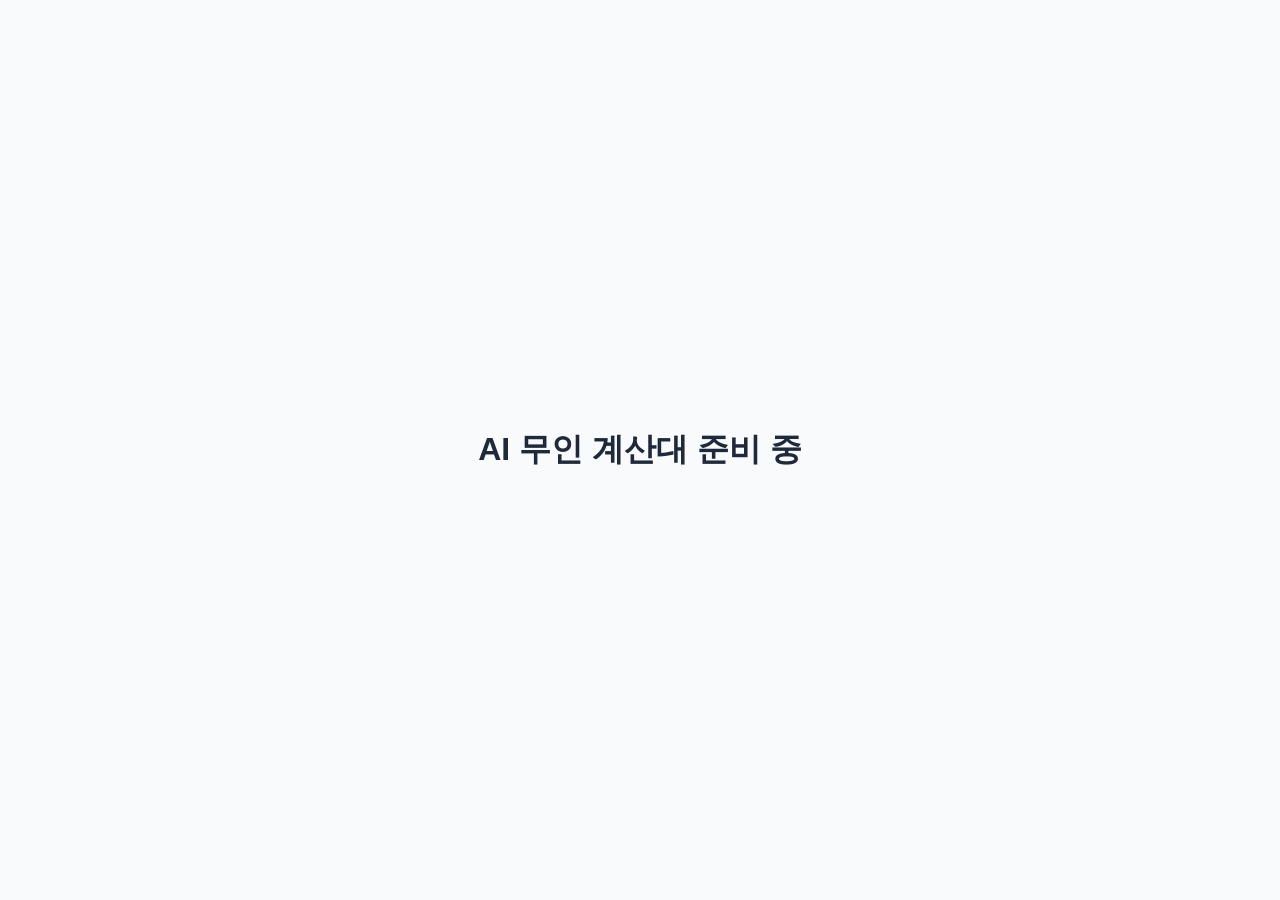
==== index.html @ 05e3895d "STEP 1: 프로젝트 생성" ====
<!DOCTYPE html>
<html lang="ko">
<head>
  <meta charset="UTF-8">
  <meta name="viewport" content="width=device-width, initial-scale=1.0">
  <title>AI 무인 계산대</title>
  <link rel="stylesheet" href="css/style.css">
</head>
<body>
  <main class="container">
    <h1>AI 무인 계산대 준비 중</h1>
  </main>
</body>
</html>
---- css/style.css ----
* {
  box-sizing: border-box;
  margin: 0;
  padding: 0;
}

body {
  font-family: -apple-system, BlinkMacSystemFont, "Segoe UI", Roboto, "Noto Sans KR", sans-serif;
  background-color: #f8fafc;
  color: #1e293b;
  min-height: 100vh;
  display: flex;
  align-items: center;
  justify-content: center;
}

.container {
  text-align: center;
  padding: 2rem;
}

h1 {
  font-size: 2rem;
  font-weight: 700;
}
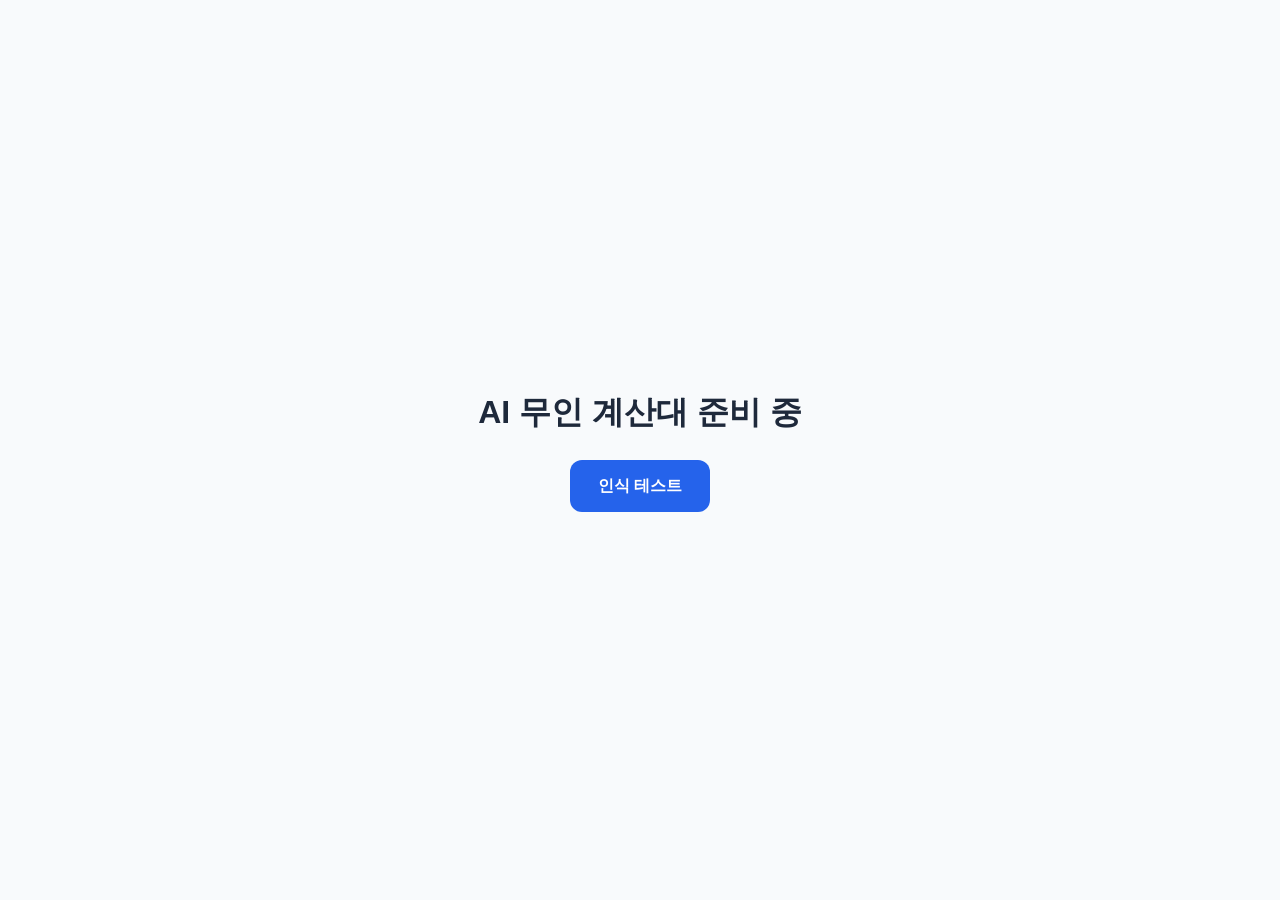
==== commit 73352fe9: "STEP 3: 인식 테스트 화면" ====
--- a/index.html
+++ b/index.html
@@ -3,12 +3,14 @@
 <head>
   <meta charset="UTF-8">
   <meta name="viewport" content="width=device-width, initial-scale=1.0">
-  <title>AI 무인 계산대</title>
+  <title>몽글 마트 무인 계산대</title>
   <link rel="stylesheet" href="css/style.css">
 </head>
 <body>
-  <main class="container">
+  <main class="container home-container">
     <h1>AI 무인 계산대 준비 중</h1>
+    <!-- 인식 테스트 화면으로 이동하는 링크 -->
+    <a href="test.html" class="nav-button">인식 테스트</a>
   </main>
 </body>
 </html>
--- a/css/style.css
+++ b/css/style.css
@@ -1,3 +1,4 @@
+/* 모든 요소의 여백과 크기 계산 방식을 통일합니다. */
 * {
   box-sizing: border-box;
   margin: 0;
@@ -9,17 +10,257 @@
   background-color: #f8fafc;
   color: #1e293b;
   min-height: 100vh;
-  display: flex;
+  line-height: 1.5;
+}
+
+/* 첫 화면(index.html) 중앙 정렬 레이아웃 */
+.home-container {
+  min-height: 100vh;
+  display: flex;
+  flex-direction: column;
   align-items: center;
   justify-content: center;
-}
-
-.container {
+  gap: 1.5rem;
   text-align: center;
-  padding: 2rem;
-}
-
-h1 {
+  padding: 1.5rem;
+}
+
+.home-container h1 {
   font-size: 2rem;
   font-weight: 700;
 }
+
+/* 이동 버튼 공통 스타일 */
+.nav-button {
+  display: inline-block;
+  padding: 0.85rem 1.75rem;
+  background-color: #2563eb;
+  color: #ffffff;
+  text-decoration: none;
+  font-size: 1rem;
+  font-weight: 600;
+  border-radius: 0.75rem;
+  transition: background-color 0.2s ease;
+}
+
+.nav-button:hover {
+  background-color: #1d4ed8;
+}
+
+/* 인식 테스트 화면(test.html) 레이아웃 */
+.test-page {
+  max-width: 520px;
+  margin: 0 auto;
+  padding: 1.25rem 1rem 2rem;
+  display: flex;
+  flex-direction: column;
+  gap: 1rem;
+}
+
+.test-header {
+  display: flex;
+  align-items: center;
+  justify-content: space-between;
+  gap: 0.75rem;
+}
+
+.test-header h1 {
+  font-size: 1.35rem;
+  font-weight: 700;
+}
+
+.back-link {
+  color: #475569;
+  text-decoration: none;
+  font-size: 0.95rem;
+  font-weight: 600;
+  padding: 0.4rem 0.75rem;
+  border: 1px solid #cbd5e1;
+  border-radius: 0.5rem;
+  background-color: #ffffff;
+}
+
+.back-link:hover {
+  background-color: #f1f5f9;
+}
+
+/* 현재 상태 안내 배지 */
+.status-banner {
+  padding: 0.75rem 1rem;
+  border-radius: 0.75rem;
+  background-color: #e0f2fe;
+  color: #0369a1;
+  font-weight: 600;
+  font-size: 0.95rem;
+  text-align: center;
+}
+
+.status-banner.is-running {
+  background-color: #dcfce7;
+  color: #15803d;
+}
+
+.status-banner.is-error {
+  background-color: #fee2e2;
+  color: #b91c1c;
+}
+
+/* 오류 안내 상자 */
+.error-box {
+  background-color: #fff1f2;
+  border: 1px solid #fecdd3;
+  border-radius: 0.75rem;
+  padding: 1rem;
+  color: #9f1239;
+}
+
+.error-box[hidden] {
+  display: none;
+}
+
+.error-title {
+  font-weight: 700;
+  margin-bottom: 0.35rem;
+}
+
+.error-guide {
+  font-size: 0.92rem;
+  color: #881337;
+}
+
+/* 카메라 영상 정사각형 영역 */
+.camera-card {
+  background-color: #ffffff;
+  border: 1px solid #e2e8f0;
+  border-radius: 1rem;
+  padding: 0.85rem;
+  box-shadow: 0 2px 8px rgba(15, 23, 42, 0.05);
+}
+
+.camera-box {
+  width: 100%;
+  max-width: 340px;
+  margin: 0 auto;
+  aspect-ratio: 1 / 1;
+  background-color: #0f172a;
+  border-radius: 0.75rem;
+  overflow: hidden;
+}
+
+/* 가운데 정사각형만 잘라서 거울 모드로 보여줍니다. */
+.camera-box video {
+  width: 100%;
+  height: 100%;
+  object-fit: cover;
+  transform: scaleX(-1);
+  display: block;
+}
+
+/* 클래스별 확률 목록 영역 */
+.prediction-card {
+  background-color: #ffffff;
+  border: 1px solid #e2e8f0;
+  border-radius: 1rem;
+  padding: 1rem;
+  box-shadow: 0 2px 8px rgba(15, 23, 42, 0.05);
+}
+
+.prediction-card h2 {
+  font-size: 1.05rem;
+  font-weight: 700;
+  margin-bottom: 0.75rem;
+}
+
+.prediction-list {
+  list-style: none;
+  display: flex;
+  flex-direction: column;
+  gap: 0.65rem;
+}
+
+.prediction-item {
+  display: grid;
+  grid-template-columns: 4.5rem 1fr 3.25rem;
+  align-items: center;
+  gap: 0.65rem;
+  padding: 0.6rem 0.75rem;
+  border-radius: 0.65rem;
+  background-color: #f8fafc;
+  border: 1px solid transparent;
+  transition: background-color 0.15s ease, border-color 0.15s ease;
+}
+
+/* 가장 확률이 높은 클래스 강조 */
+.prediction-item.is-top {
+  background-color: #eff6ff;
+  border-color: #3b82f6;
+}
+
+.class-name {
+  font-weight: 600;
+  font-size: 0.95rem;
+  overflow: hidden;
+  text-overflow: ellipsis;
+  white-space: nowrap;
+}
+
+.prediction-item.is-top .class-name {
+  color: #1d4ed8;
+  font-weight: 700;
+}
+
+.bar-track {
+  width: 100%;
+  height: 0.75rem;
+  background-color: #e2e8f0;
+  border-radius: 999px;
+  overflow: hidden;
+}
+
+.bar-fill {
+  height: 100%;
+  width: 0%;
+  background-color: #94a3b8;
+  border-radius: 999px;
+  transition: width 0.12s ease;
+}
+
+.prediction-item.is-top .bar-fill {
+  background-color: #2563eb;
+}
+
+.class-percent {
+  text-align: right;
+  font-size: 0.9rem;
+  font-weight: 600;
+  font-variant-numeric: tabular-nums;
+}
+
+.prediction-item.is-top .class-percent {
+  color: #1d4ed8;
+  font-weight: 700;
+}
+
+.empty-hint {
+  color: #64748b;
+  font-size: 0.92rem;
+  text-align: center;
+  padding: 0.5rem 0;
+}
+
+/* 모바일(가로 375px) 등 작은 화면 대응 */
+@media (max-width: 420px) {
+  .home-container h1 {
+    font-size: 1.55rem;
+  }
+
+  .test-header h1 {
+    font-size: 1.15rem;
+  }
+
+  .prediction-item {
+    grid-template-columns: 4rem 1fr 2.9rem;
+    gap: 0.5rem;
+    padding: 0.55rem 0.6rem;
+  }
+}
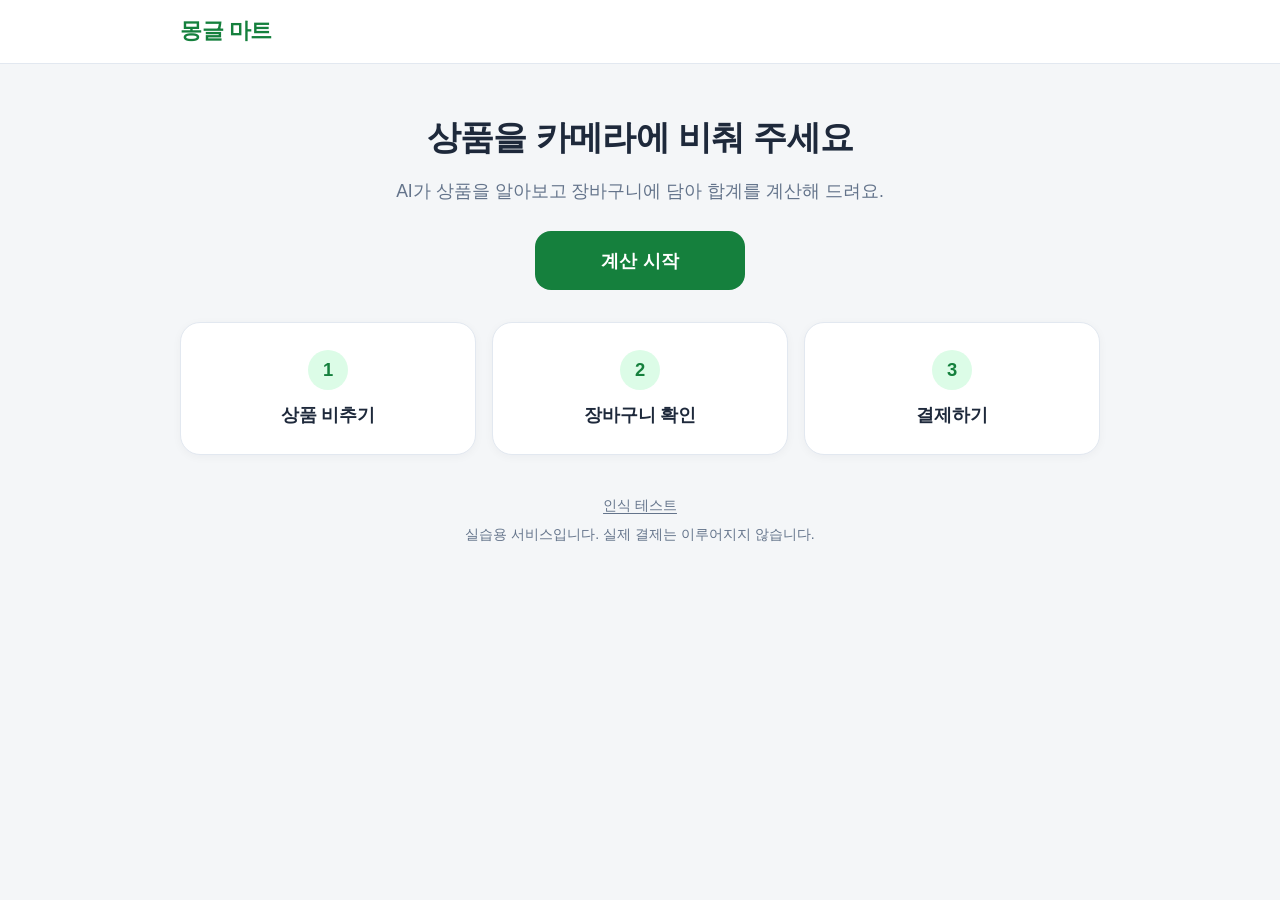
==== commit 66a50b55: "STEP 5: 가격표와 화면 틀" ====
--- a/index.html
+++ b/index.html
@@ -7,10 +7,42 @@
   <link rel="stylesheet" href="css/style.css">
 </head>
 <body>
-  <main class="container home-container">
-    <h1>AI 무인 계산대 준비 중</h1>
-    <!-- 인식 테스트 화면으로 이동하는 링크 -->
-    <a href="test.html" class="nav-button">인식 테스트</a>
+  <!-- 모든 화면 공통 상단 헤더 -->
+  <header class="site-header">
+    <div class="header-inner">
+      <a href="index.html" class="brand-link">몽글 마트</a>
+    </div>
+  </header>
+
+  <!-- 본문 (가운데 정렬, 최대 너비 960px) -->
+  <main class="page-container home-main">
+    <section class="home-hero">
+      <h1>상품을 카메라에 비춰 주세요</h1>
+      <p class="home-subtitle">AI가 상품을 알아보고 장바구니에 담아 합계를 계산해 드려요.</p>
+      <a href="scan.html" class="primary-button">계산 시작</a>
+    </section>
+
+    <!-- 이용 방법 카드 3개 -->
+    <section class="guide-grid" aria-label="이용 방법">
+      <article class="card guide-card">
+        <span class="step-badge">1</span>
+        <p class="step-label">상품 비추기</p>
+      </article>
+      <article class="card guide-card">
+        <span class="step-badge">2</span>
+        <p class="step-label">장바구니 확인</p>
+      </article>
+      <article class="card guide-card">
+        <span class="step-badge">3</span>
+        <p class="step-label">결제하기</p>
+      </article>
+    </section>
+
+    <!-- 하단 보조 링크 및 실습 안내 문구 -->
+    <footer class="home-footer">
+      <a href="test.html" class="subtle-link">인식 테스트</a>
+      <p class="notice-text">실습용 서비스입니다. 실제 결제는 이루어지지 않습니다.</p>
+    </footer>
   </main>
 </body>
 </html>
--- a/css/style.css
+++ b/css/style.css
@@ -5,149 +5,229 @@
   padding: 0;
 }
 
+/* 프로젝트 공통 색상 변수 (밝은 무인 매장 + 포인트 초록색 1개) */
+:root {
+  --bg-page: #f4f6f8;
+  --bg-card: #ffffff;
+  --bg-soft: #f8fafc;
+  --text-main: #1e293b;
+  --text-muted: #64748b;
+  --border-color: #e2e8f0;
+  --accent: #15803d;
+  --accent-hover: #166534;
+  --accent-soft: #dcfce7;
+  --accent-text: #14532d;
+}
+
 body {
   font-family: -apple-system, BlinkMacSystemFont, "Segoe UI", Roboto, "Noto Sans KR", sans-serif;
-  background-color: #f8fafc;
-  color: #1e293b;
+  background-color: var(--bg-page);
+  color: var(--text-main);
   min-height: 100vh;
   line-height: 1.5;
 }
 
-/* 첫 화면(index.html) 중앙 정렬 레이아웃 */
-.home-container {
-  min-height: 100vh;
-  display: flex;
-  flex-direction: column;
+/* 모든 화면 공통 상단 헤더 */
+.site-header {
+  background-color: var(--bg-card);
+  border-bottom: 1px solid var(--border-color);
+  width: 100%;
+}
+
+.header-inner {
+  max-width: 960px;
+  margin: 0 auto;
+  padding: 0.95rem 1.25rem;
+  display: flex;
+  align-items: center;
+  justify-content: flex-start;
+}
+
+.brand-link {
+  color: var(--accent);
+  text-decoration: none;
+  font-size: 1.35rem;
+  font-weight: 800;
+  letter-spacing: -0.02em;
+}
+
+.brand-link:hover {
+  color: var(--accent-hover);
+}
+
+/* 모든 화면 공통 본문 컨테이너 (가운데 정렬, 최대 너비 960px) */
+.page-container {
+  max-width: 960px;
+  margin: 0 auto;
+  padding: 2rem 1.25rem 3rem;
+}
+
+/* 공통 흰색 둥근 카드 */
+.card {
+  background-color: var(--bg-card);
+  border: 1px solid var(--border-color);
+  border-radius: 1.25rem;
+  padding: 1.35rem;
+  box-shadow: 0 2px 10px rgba(15, 23, 42, 0.04);
+}
+
+/* 공통 큰 포인트 버튼 */
+.primary-button {
+  display: inline-flex;
   align-items: center;
   justify-content: center;
+  padding: 1rem 2.25rem;
+  background-color: var(--accent);
+  color: #ffffff;
+  border: none;
+  border-radius: 1rem;
+  text-decoration: none;
+  font-size: 1.15rem;
+  font-weight: 700;
+  cursor: pointer;
+  transition: background-color 0.2s ease, transform 0.1s ease;
+}
+
+.primary-button:hover:not(:disabled) {
+  background-color: var(--accent-hover);
+}
+
+.primary-button:active:not(:disabled) {
+  transform: scale(0.99);
+}
+
+.primary-button:disabled {
+  background-color: #cbd5e1;
+  color: #64748b;
+  cursor: not-allowed;
+}
+
+/* =========================
+   시작 화면 (index.html)
+   ========================= */
+.home-main {
+  display: flex;
+  flex-direction: column;
+  align-items: center;
+  text-align: center;
+  gap: 2rem;
+  padding-top: 3rem;
+}
+
+.home-hero {
+  display: flex;
+  flex-direction: column;
+  align-items: center;
+  gap: 0.9rem;
+}
+
+.home-hero h1 {
+  font-size: 2.15rem;
+  font-weight: 800;
+  letter-spacing: -0.02em;
+  word-break: keep-all;
+}
+
+.home-subtitle {
+  font-size: 1.1rem;
+  color: var(--text-muted);
+  word-break: keep-all;
+}
+
+.home-hero .primary-button {
+  margin-top: 0.75rem;
+  min-width: 210px;
+}
+
+/* 이용 방법 카드 3개 */
+.guide-grid {
+  width: 100%;
+  display: grid;
+  grid-template-columns: repeat(3, 1fr);
+  gap: 1rem;
+}
+
+.guide-card {
+  display: flex;
+  flex-direction: column;
+  align-items: center;
+  justify-content: center;
+  gap: 0.75rem;
+  padding: 1.65rem 1rem;
+}
+
+.step-badge {
+  display: inline-flex;
+  align-items: center;
+  justify-content: center;
+  width: 2.5rem;
+  height: 2.5rem;
+  border-radius: 999px;
+  background-color: var(--accent-soft);
+  color: var(--accent);
+  font-size: 1.15rem;
+  font-weight: 800;
+}
+
+.step-label {
+  font-size: 1.1rem;
+  font-weight: 700;
+  color: var(--text-main);
+}
+
+/* 하단 작은 안내 및 인식 테스트 링크 */
+.home-footer {
+  margin-top: 0.5rem;
+  display: flex;
+  flex-direction: column;
+  align-items: center;
+  gap: 0.5rem;
+  font-size: 0.88rem;
+  color: var(--text-muted);
+}
+
+.subtle-link {
+  color: var(--text-muted);
+  text-decoration: underline;
+  text-underline-offset: 3px;
+}
+
+.subtle-link:hover {
+  color: var(--accent);
+}
+
+.notice-text {
+  word-break: keep-all;
+}
+
+/* =========================
+   계산 화면 (scan.html)
+   ========================= */
+.scan-layout {
+  display: grid;
+  grid-template-columns: 1fr 1fr;
   gap: 1.5rem;
-  text-align: center;
-  padding: 1.5rem;
-}
-
-.home-container h1 {
-  font-size: 2rem;
-  font-weight: 700;
-}
-
-/* 이동 버튼 공통 스타일 */
-.nav-button {
-  display: inline-block;
-  padding: 0.85rem 1.75rem;
-  background-color: #2563eb;
-  color: #ffffff;
-  text-decoration: none;
-  font-size: 1rem;
-  font-weight: 600;
-  border-radius: 0.75rem;
-  transition: background-color 0.2s ease;
-}
-
-.nav-button:hover {
-  background-color: #1d4ed8;
-}
-
-/* 인식 테스트 화면(test.html) 레이아웃 */
-.test-page {
-  max-width: 520px;
-  margin: 0 auto;
-  padding: 1.25rem 1rem 2rem;
+  align-items: start;
+}
+
+.camera-panel,
+.cart-panel {
   display: flex;
   flex-direction: column;
   gap: 1rem;
 }
 
-.test-header {
-  display: flex;
-  align-items: center;
-  justify-content: space-between;
-  gap: 0.75rem;
-}
-
-.test-header h1 {
-  font-size: 1.35rem;
-  font-weight: 700;
-}
-
-.back-link {
-  color: #475569;
-  text-decoration: none;
-  font-size: 0.95rem;
-  font-weight: 600;
-  padding: 0.4rem 0.75rem;
-  border: 1px solid #cbd5e1;
-  border-radius: 0.5rem;
-  background-color: #ffffff;
-}
-
-.back-link:hover {
-  background-color: #f1f5f9;
-}
-
-/* 현재 상태 안내 배지 */
-.status-banner {
-  padding: 0.75rem 1rem;
-  border-radius: 0.75rem;
-  background-color: #e0f2fe;
-  color: #0369a1;
-  font-weight: 600;
-  font-size: 0.95rem;
-  text-align: center;
-}
-
-.status-banner.is-running {
-  background-color: #dcfce7;
-  color: #15803d;
-}
-
-.status-banner.is-error {
-  background-color: #fee2e2;
-  color: #b91c1c;
-}
-
-/* 오류 안내 상자 */
-.error-box {
-  background-color: #fff1f2;
-  border: 1px solid #fecdd3;
-  border-radius: 0.75rem;
-  padding: 1rem;
-  color: #9f1239;
-}
-
-.error-box[hidden] {
-  display: none;
-}
-
-.error-title {
-  font-weight: 700;
-  margin-bottom: 0.35rem;
-}
-
-.error-guide {
-  font-size: 0.92rem;
-  color: #881337;
-}
-
-/* 카메라 영상 정사각형 영역 */
-.camera-card {
-  background-color: #ffffff;
-  border: 1px solid #e2e8f0;
-  border-radius: 1rem;
-  padding: 0.85rem;
-  box-shadow: 0 2px 8px rgba(15, 23, 42, 0.05);
-}
-
+/* 정사각형 카메라 영상 영역 (가운데만 잘라 거울 모드로 표시) */
 .camera-box {
   width: 100%;
-  max-width: 340px;
+  max-width: 380px;
   margin: 0 auto;
   aspect-ratio: 1 / 1;
   background-color: #0f172a;
-  border-radius: 0.75rem;
+  border-radius: 1rem;
   overflow: hidden;
 }
 
-/* 가운데 정사각형만 잘라서 거울 모드로 보여줍니다. */
 .camera-box video {
   width: 100%;
   height: 100%;
@@ -156,15 +236,162 @@
   display: block;
 }
 
+/* 카메라 아래 한 줄 인식 상태 */
+.scan-status {
+  padding: 0.85rem 1rem;
+  border-radius: 0.9rem;
+  background-color: var(--bg-soft);
+  border: 2px solid var(--border-color);
+  color: var(--text-main);
+  font-size: 1.05rem;
+  font-weight: 700;
+  text-align: center;
+  min-height: 3.1rem;
+  display: flex;
+  align-items: center;
+  justify-content: center;
+  word-break: keep-all;
+}
+
+.scan-status.is-detected {
+  background-color: var(--accent-soft);
+  border-color: var(--accent);
+  color: var(--accent-text);
+}
+
+.scan-status.is-error {
+  background-color: #fee2e2;
+  border-color: #fca5a5;
+  color: #b91c1c;
+}
+
+/* 장바구니 영역 */
+.cart-title {
+  font-size: 1.4rem;
+  font-weight: 800;
+}
+
+.cart-empty {
+  padding: 3rem 1rem;
+  border-radius: 1rem;
+  background-color: var(--bg-soft);
+  border: 1px dashed #cbd5e1;
+  color: var(--text-muted);
+  font-size: 1.05rem;
+  font-weight: 600;
+  text-align: center;
+}
+
+.cart-summary {
+  display: flex;
+  align-items: center;
+  justify-content: space-between;
+  padding-top: 0.75rem;
+  border-top: 1px solid var(--border-color);
+}
+
+.cart-total-label {
+  font-size: 1.1rem;
+  font-weight: 700;
+  color: var(--text-muted);
+}
+
+.cart-total-value {
+  font-size: 1.65rem;
+  font-weight: 800;
+  color: var(--text-main);
+}
+
+.checkout-button {
+  width: 100%;
+}
+
+/* =========================
+   인식 테스트 화면 (test.html)
+   ========================= */
+.test-page {
+  max-width: 560px;
+  margin: 0 auto;
+  display: flex;
+  flex-direction: column;
+  gap: 1rem;
+}
+
+.test-header {
+  display: flex;
+  align-items: center;
+  justify-content: space-between;
+  gap: 0.75rem;
+}
+
+.test-header h1 {
+  font-size: 1.4rem;
+  font-weight: 800;
+}
+
+.back-link {
+  color: var(--text-main);
+  text-decoration: none;
+  font-size: 0.95rem;
+  font-weight: 600;
+  padding: 0.45rem 0.85rem;
+  border: 1px solid var(--border-color);
+  border-radius: 0.75rem;
+  background-color: var(--bg-card);
+}
+
+.back-link:hover {
+  background-color: var(--bg-soft);
+}
+
+/* 현재 상태 안내 배지 */
+.status-banner {
+  padding: 0.8rem 1rem;
+  border-radius: 0.9rem;
+  background-color: var(--bg-soft);
+  border: 1px solid var(--border-color);
+  color: var(--text-main);
+  font-weight: 700;
+  font-size: 0.98rem;
+  text-align: center;
+}
+
+.status-banner.is-running {
+  background-color: var(--accent-soft);
+  border-color: #bbf7d0;
+  color: var(--accent-text);
+}
+
+.status-banner.is-error {
+  background-color: #fee2e2;
+  border-color: #fecaca;
+  color: #b91c1c;
+}
+
+/* 오류 안내 상자 */
+.error-box {
+  background-color: #fff1f2;
+  border: 1px solid #fecdd3;
+  border-radius: 0.9rem;
+  padding: 1rem;
+  color: #9f1239;
+}
+
+.error-box[hidden] {
+  display: none;
+}
+
+.error-title {
+  font-weight: 700;
+  margin-bottom: 0.35rem;
+}
+
+.error-guide {
+  font-size: 0.92rem;
+  color: #881337;
+}
+
 /* 클래스별 확률 목록 영역 */
-.prediction-card {
-  background-color: #ffffff;
-  border: 1px solid #e2e8f0;
-  border-radius: 1rem;
-  padding: 1rem;
-  box-shadow: 0 2px 8px rgba(15, 23, 42, 0.05);
-}
-
 .prediction-card h2 {
   font-size: 1.05rem;
   font-weight: 700;
@@ -183,17 +410,17 @@
   grid-template-columns: 4.5rem 1fr 3.25rem;
   align-items: center;
   gap: 0.65rem;
-  padding: 0.6rem 0.75rem;
-  border-radius: 0.65rem;
-  background-color: #f8fafc;
+  padding: 0.65rem 0.75rem;
+  border-radius: 0.75rem;
+  background-color: var(--bg-soft);
   border: 1px solid transparent;
   transition: background-color 0.15s ease, border-color 0.15s ease;
 }
 
 /* 가장 확률이 높은 클래스 강조 */
 .prediction-item.is-top {
-  background-color: #eff6ff;
-  border-color: #3b82f6;
+  background-color: var(--accent-soft);
+  border-color: var(--accent);
 }
 
 .class-name {
@@ -205,7 +432,7 @@
 }
 
 .prediction-item.is-top .class-name {
-  color: #1d4ed8;
+  color: var(--accent-text);
   font-weight: 700;
 }
 
@@ -226,7 +453,7 @@
 }
 
 .prediction-item.is-top .bar-fill {
-  background-color: #2563eb;
+  background-color: var(--accent);
 }
 
 .class-percent {
@@ -237,25 +464,74 @@
 }
 
 .prediction-item.is-top .class-percent {
-  color: #1d4ed8;
+  color: var(--accent-text);
   font-weight: 700;
 }
 
 .empty-hint {
-  color: #64748b;
+  color: var(--text-muted);
   font-size: 0.92rem;
   text-align: center;
   padding: 0.5rem 0;
 }
 
-/* 모바일(가로 375px) 등 작은 화면 대응 */
+/* =========================
+   태블릿·모바일(375px 포함) 대응
+   ========================= */
+@media (max-width: 768px) {
+  .page-container {
+    padding: 1.25rem 1rem 2rem;
+  }
+
+  .home-main {
+    padding-top: 1.5rem;
+    gap: 1.5rem;
+  }
+
+  .home-hero h1 {
+    font-size: 1.65rem;
+  }
+
+  .home-subtitle {
+    font-size: 0.98rem;
+  }
+
+  .guide-grid {
+    grid-template-columns: 1fr;
+    gap: 0.85rem;
+  }
+
+  .guide-card {
+    padding: 1.25rem 1rem;
+  }
+
+  /* 계산 화면은 좁은 화면에서 위아래로 쌓습니다. */
+  .scan-layout {
+    grid-template-columns: 1fr;
+    gap: 1rem;
+  }
+
+  .cart-empty {
+    padding: 2rem 1rem;
+  }
+}
+
 @media (max-width: 420px) {
-  .home-container h1 {
-    font-size: 1.55rem;
+  .header-inner {
+    padding: 0.85rem 1rem;
+  }
+
+  .card {
+    padding: 1rem;
+    border-radius: 1rem;
+  }
+
+  .home-hero h1 {
+    font-size: 1.48rem;
   }
 
   .test-header h1 {
-    font-size: 1.15rem;
+    font-size: 1.2rem;
   }
 
   .prediction-item {
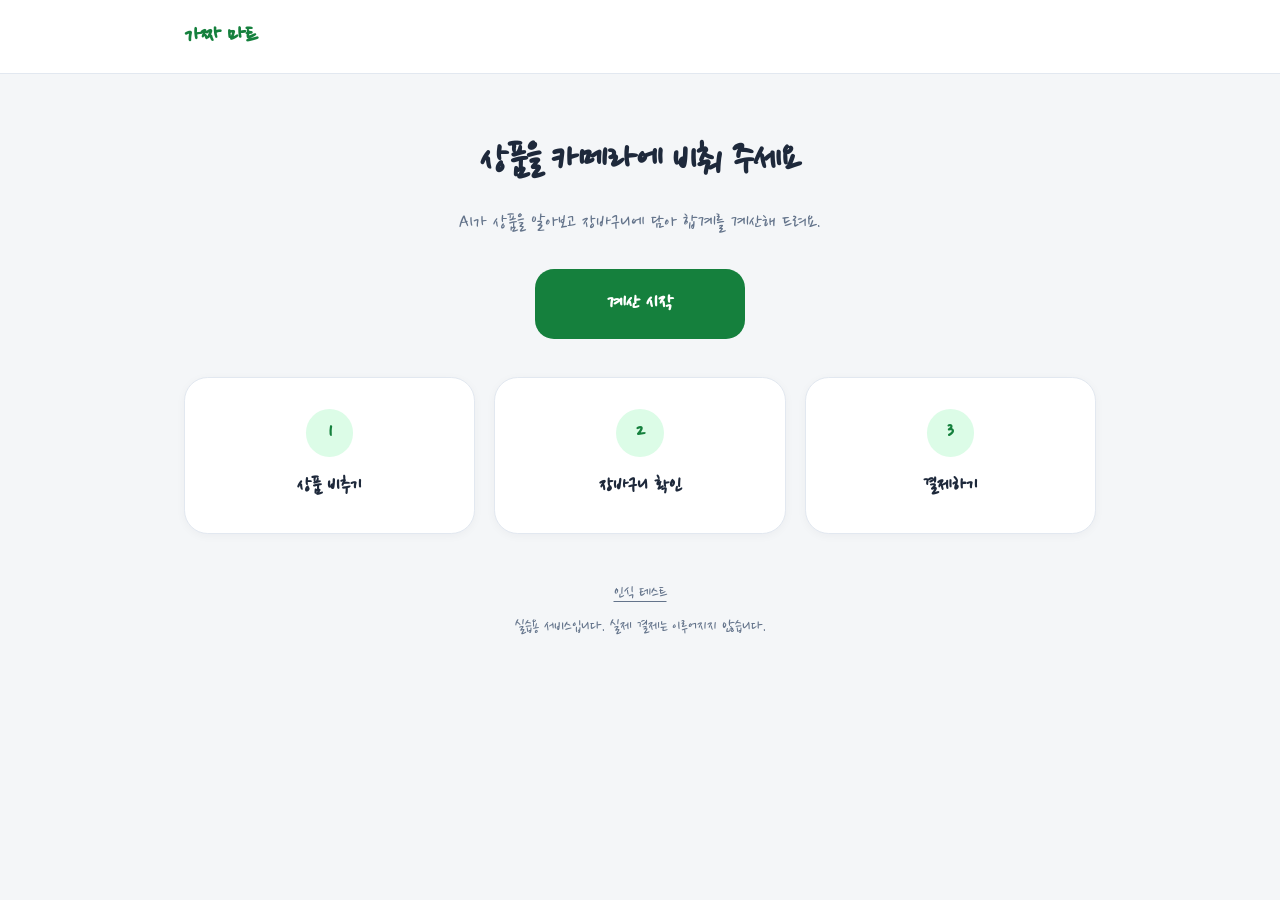
==== commit c1b24d98: "STEP 9: 글씨체 및 가짜 마트 변경" ====
--- a/index.html
+++ b/index.html
@@ -3,14 +3,17 @@
 <head>
   <meta charset="UTF-8">
   <meta name="viewport" content="width=device-width, initial-scale=1.0">
-  <title>몽글 마트 무인 계산대</title>
+  <title>가짜 마트 무인 계산대</title>
+  <link rel="preconnect" href="https://fonts.googleapis.com">
+  <link rel="preconnect" href="https://fonts.gstatic.com" crossorigin>
+  <link href="https://fonts.googleapis.com/css2?family=Nanum+Pen+Script&display=swap" rel="stylesheet">
   <link rel="stylesheet" href="css/style.css">
 </head>
 <body>
   <!-- 모든 화면 공통 상단 헤더 -->
   <header class="site-header">
     <div class="header-inner">
-      <a href="index.html" class="brand-link">몽글 마트</a>
+      <a href="index.html" class="brand-link">가짜 마트</a>
     </div>
   </header>
 
--- a/css/style.css
+++ b/css/style.css
@@ -19,12 +19,25 @@
   --accent-text: #14532d;
 }
 
+html {
+  /* 손글씨 글꼴(Nanum Pen Script)이 기본 고딕보다 작아 보이지 않도록 기본 크기를 조금 키웁니다. */
+  font-size: 19px;
+}
+
 body {
-  font-family: -apple-system, BlinkMacSystemFont, "Segoe UI", Roboto, "Noto Sans KR", sans-serif;
+  font-family: "Nanum Pen Script", "Noto Sans KR", cursive, sans-serif;
   background-color: var(--bg-page);
   color: var(--text-main);
   min-height: 100vh;
-  line-height: 1.5;
+  line-height: 1.45;
+}
+
+/* 버튼과 입력 요소도 body의 Nanum Pen Script 글씨체를 그대로 상속받습니다. */
+button,
+input,
+select,
+textarea {
+  font-family: inherit;
 }
 
 /* 모든 화면 공통 상단 헤더 */
@@ -219,6 +232,7 @@
 
 /* 정사각형 카메라 영상 영역 (가운데만 잘라 거울 모드로 표시) */
 .camera-box {
+  position: relative;
   width: 100%;
   max-width: 380px;
   margin: 0 auto;
@@ -236,6 +250,50 @@
   display: block;
 }
 
+/* 상품이 장바구니에 담겼을 때 카메라 위에 크게 띄우는 안내 */
+.camera-toast {
+  position: absolute;
+  left: 50%;
+  top: 50%;
+  transform: translate(-50%, -50%);
+  z-index: 2;
+  max-width: 88%;
+  padding: 0.9rem 1.5rem;
+  border-radius: 1rem;
+  background-color: rgba(21, 128, 61, 0.94);
+  color: #ffffff;
+  font-size: 1.3rem;
+  font-weight: 800;
+  text-align: center;
+  word-break: keep-all;
+  box-shadow: 0 8px 24px rgba(15, 23, 42, 0.28);
+  pointer-events: none;
+}
+
+.camera-toast[hidden] {
+  display: none;
+}
+
+/* 후보 유지 시간(0% -> 100%) 진행 막대 */
+.judge-progress-track {
+  width: 100%;
+  height: 0.65rem;
+  background-color: #e2e8f0;
+  border-radius: 999px;
+  overflow: hidden;
+}
+
+.judge-progress-fill {
+  height: 100%;
+  width: 0%;
+  background-color: var(--accent);
+  border-radius: 999px;
+}
+
+.judge-progress-fill.is-filling {
+  transition: width 0.08s linear;
+}
+
 /* 카메라 아래 한 줄 인식 상태 */
 .scan-status {
   padding: 0.85rem 1rem;
@@ -259,16 +317,105 @@
   color: var(--accent-text);
 }
 
+.scan-status.is-waiting {
+  background-color: #fef3c7;
+  border-color: #f59e0b;
+  color: #92400e;
+}
+
 .scan-status.is-error {
   background-color: #fee2e2;
   border-color: #fca5a5;
   color: #b91c1c;
 }
 
+/* 직접 담기 영역 */
+.manual-add-section {
+  display: flex;
+  flex-direction: column;
+  gap: 0.65rem;
+  padding-top: 0.25rem;
+}
+
+.manual-add-title {
+  font-size: 1rem;
+  font-weight: 700;
+  color: var(--text-main);
+}
+
+.manual-add-grid {
+  display: grid;
+  grid-template-columns: repeat(2, 1fr);
+  gap: 0.65rem;
+}
+
+.manual-add-button {
+  min-height: 58px;
+  padding: 0.65rem 0.75rem;
+  border-radius: 0.9rem;
+  border: 1.5px solid var(--accent);
+  background-color: var(--bg-card);
+  display: flex;
+  flex-direction: column;
+  align-items: center;
+  justify-content: center;
+  gap: 0.15rem;
+  cursor: pointer;
+  transition: background-color 0.15s ease, transform 0.1s ease;
+}
+
+.manual-add-button:hover {
+  background-color: var(--accent-soft);
+}
+
+.manual-add-button:active {
+  transform: scale(0.98);
+}
+
+.manual-add-name {
+  font-size: 1rem;
+  font-weight: 700;
+  color: var(--text-main);
+}
+
+.manual-add-price {
+  font-size: 0.9rem;
+  font-weight: 700;
+  color: var(--accent);
+}
+
 /* 장바구니 영역 */
+.cart-header {
+  display: flex;
+  align-items: center;
+  justify-content: space-between;
+  gap: 0.75rem;
+}
+
 .cart-title {
   font-size: 1.4rem;
   font-weight: 800;
+}
+
+.clear-cart-button {
+  min-height: 46px;
+  padding: 0.5rem 0.95rem;
+  border-radius: 0.75rem;
+  border: 1px solid #fca5a5;
+  background-color: var(--bg-card);
+  color: #b91c1c;
+  font-size: 0.92rem;
+  font-weight: 700;
+  cursor: pointer;
+  transition: background-color 0.15s ease;
+}
+
+.clear-cart-button:hover {
+  background-color: #fef2f2;
+}
+
+.clear-cart-button[hidden] {
+  display: none;
 }
 
 .cart-empty {
@@ -282,28 +429,387 @@
   text-align: center;
 }
 
+.cart-empty[hidden] {
+  display: none;
+}
+
+.cart-list {
+  list-style: none;
+  display: flex;
+  flex-direction: column;
+  gap: 0.65rem;
+}
+
+.cart-list[hidden] {
+  display: none;
+}
+
+.cart-item {
+  display: flex;
+  flex-direction: column;
+  gap: 0.65rem;
+  padding: 0.85rem 1rem;
+  border-radius: 0.9rem;
+  background-color: var(--bg-soft);
+  border: 1px solid var(--border-color);
+  transition: background-color 0.25s ease, border-color 0.25s ease;
+}
+
+/* 방금 담긴 상품 줄 잠깐 강조 */
+.cart-item.is-just-added {
+  background-color: var(--accent-soft);
+  border-color: var(--accent);
+}
+
+.cart-item-top {
+  display: flex;
+  align-items: center;
+  justify-content: space-between;
+  gap: 0.75rem;
+}
+
+.cart-item-name {
+  font-size: 1.05rem;
+  font-weight: 700;
+  color: var(--text-main);
+  word-break: keep-all;
+}
+
+.cart-item-amount {
+  font-size: 1.05rem;
+  font-weight: 800;
+  color: var(--text-main);
+  text-align: right;
+  font-variant-numeric: tabular-nums;
+}
+
+.cart-item-controls {
+  display: flex;
+  align-items: center;
+  justify-content: space-between;
+  gap: 0.75rem;
+}
+
+.qty-control-group {
+  display: inline-flex;
+  align-items: center;
+  gap: 0.5rem;
+}
+
+.qty-button {
+  min-width: 46px;
+  min-height: 46px;
+  border-radius: 0.75rem;
+  border: 1px solid #cbd5e1;
+  background-color: var(--bg-card);
+  color: var(--text-main);
+  font-size: 1.25rem;
+  font-weight: 700;
+  display: inline-flex;
+  align-items: center;
+  justify-content: center;
+  cursor: pointer;
+  transition: background-color 0.15s ease, border-color 0.15s ease;
+}
+
+.qty-button:hover {
+  background-color: var(--accent-soft);
+  border-color: var(--accent);
+}
+
+.cart-item-qty {
+  min-width: 2.6rem;
+  text-align: center;
+  font-size: 0.98rem;
+  font-weight: 700;
+  color: var(--text-main);
+  font-variant-numeric: tabular-nums;
+}
+
+.delete-button {
+  min-height: 46px;
+  min-width: 60px;
+  padding: 0 0.85rem;
+  border-radius: 0.75rem;
+  border: 1px solid #fecaca;
+  background-color: var(--bg-card);
+  color: #b91c1c;
+  font-size: 0.92rem;
+  font-weight: 700;
+  cursor: pointer;
+  transition: background-color 0.15s ease;
+}
+
+.delete-button:hover {
+  background-color: #fef2f2;
+}
+
 .cart-summary {
   display: flex;
+  flex-direction: column;
+  gap: 0.45rem;
+  padding-top: 0.85rem;
+  border-top: 1px solid var(--border-color);
+}
+
+.cart-summary-row {
+  display: flex;
   align-items: center;
   justify-content: space-between;
-  padding-top: 0.75rem;
-  border-top: 1px solid var(--border-color);
+}
+
+.cart-meta-label {
+  font-size: 0.98rem;
+  font-weight: 600;
+  color: var(--text-muted);
+}
+
+.cart-meta-value {
+  font-size: 1.05rem;
+  font-weight: 700;
+  color: var(--text-main);
+  font-variant-numeric: tabular-nums;
 }
 
 .cart-total-label {
-  font-size: 1.1rem;
-  font-weight: 700;
-  color: var(--text-muted);
+  font-size: 1.15rem;
+  font-weight: 700;
+  color: var(--text-main);
 }
 
 .cart-total-value {
   font-size: 1.65rem;
   font-weight: 800;
-  color: var(--text-main);
+  color: var(--accent);
+  font-variant-numeric: tabular-nums;
 }
 
 .checkout-button {
   width: 100%;
+}
+
+/* =========================
+   결제 화면 (pay.html) 및 완료 화면 (receipt.html)
+   ========================= */
+.pay-page,
+.receipt-page {
+  max-width: 560px;
+  margin: 0 auto;
+  display: flex;
+  flex-direction: column;
+  gap: 1.15rem;
+}
+
+.pay-page[hidden],
+.receipt-page[hidden],
+.empty-state-card[hidden] {
+  display: none;
+}
+
+.page-title {
+  font-size: 1.55rem;
+  font-weight: 800;
+  text-align: center;
+  color: var(--text-main);
+}
+
+.section-title {
+  font-size: 1.12rem;
+  font-weight: 800;
+  color: var(--text-main);
+  margin-bottom: 0.85rem;
+}
+
+/* 장바구니/주문 내역 없음 안내 카드 */
+.empty-state-card {
+  max-width: 520px;
+  margin: 2rem auto 0;
+  padding: 2.75rem 1.5rem;
+  display: flex;
+  flex-direction: column;
+  align-items: center;
+  text-align: center;
+  gap: 1.5rem;
+}
+
+.empty-state-message {
+  font-size: 1.2rem;
+  font-weight: 700;
+  color: var(--text-muted);
+}
+
+/* 주문 내역 목록 줄 (결제·영수증 공통) */
+.order-item-list {
+  list-style: none;
+  display: flex;
+  flex-direction: column;
+  gap: 0.65rem;
+  margin-bottom: 1rem;
+}
+
+.order-item-row {
+  display: grid;
+  grid-template-columns: 1fr auto auto;
+  align-items: center;
+  gap: 0.85rem;
+  padding: 0.35rem 0;
+}
+
+.order-item-name {
+  font-size: 1.05rem;
+  font-weight: 700;
+  color: var(--text-main);
+  word-break: keep-all;
+}
+
+.order-item-qty {
+  font-size: 0.98rem;
+  font-weight: 600;
+  color: var(--text-muted);
+  font-variant-numeric: tabular-nums;
+}
+
+.order-item-amount {
+  font-size: 1.05rem;
+  font-weight: 800;
+  color: var(--text-main);
+  min-width: 4.5rem;
+  text-align: right;
+  font-variant-numeric: tabular-nums;
+}
+
+.pay-total-value {
+  font-size: 1.8rem;
+}
+
+/* 결제 수단 3개 버튼 */
+.payment-method-grid {
+  display: grid;
+  grid-template-columns: repeat(3, 1fr);
+  gap: 0.65rem;
+}
+
+.payment-method-button {
+  min-height: 54px;
+  padding: 0.75rem 0.5rem;
+  border-radius: 0.9rem;
+  border: 1.5px solid #cbd5e1;
+  background-color: var(--bg-card);
+  color: var(--text-main);
+  font-size: 1.02rem;
+  font-weight: 700;
+  cursor: pointer;
+  white-space: nowrap;
+  transition: background-color 0.15s ease, border-color 0.15s ease, color 0.15s ease;
+}
+
+.payment-method-button:hover:not(:disabled) {
+  border-color: var(--accent);
+  background-color: var(--accent-soft);
+}
+
+.payment-method-button.is-selected {
+  background-color: var(--accent);
+  border-color: var(--accent);
+  color: #ffffff;
+}
+
+.payment-method-button.is-selected::before {
+  content: "✓ ";
+}
+
+.payment-method-button:disabled {
+  opacity: 0.7;
+  cursor: not-allowed;
+}
+
+/* 보조 버튼 (상품 더 담기) */
+.secondary-button {
+  display: inline-flex;
+  align-items: center;
+  justify-content: center;
+  min-height: 50px;
+  padding: 0.9rem 1.75rem;
+  border-radius: 1rem;
+  border: 1.5px solid var(--accent);
+  background-color: var(--bg-card);
+  color: var(--accent);
+  text-decoration: none;
+  font-size: 1.08rem;
+  font-weight: 700;
+  cursor: pointer;
+  transition: background-color 0.15s ease;
+}
+
+.secondary-button:hover {
+  background-color: var(--accent-soft);
+}
+
+.secondary-button.is-disabled {
+  opacity: 0.55;
+  pointer-events: none;
+}
+
+.pay-actions {
+  display: flex;
+  flex-direction: column;
+  gap: 0.75rem;
+}
+
+.pay-submit-button,
+.pay-more-link,
+.new-order-button {
+  width: 100%;
+}
+
+/* 영수증 메타 정보 */
+.receipt-meta {
+  display: flex;
+  flex-direction: column;
+  gap: 0.5rem;
+}
+
+.receipt-meta-row {
+  display: flex;
+  align-items: center;
+  justify-content: space-between;
+  gap: 1rem;
+}
+
+.receipt-meta-row dt {
+  font-size: 0.96rem;
+  font-weight: 600;
+  color: var(--text-muted);
+}
+
+.receipt-meta-row dd {
+  font-size: 1rem;
+  font-weight: 800;
+  color: var(--text-main);
+  font-variant-numeric: tabular-nums;
+}
+
+.receipt-divider {
+  border: none;
+  border-top: 1px dashed #cbd5e1;
+  margin: 1rem 0;
+}
+
+.receipt-card .order-item-list {
+  margin-bottom: 0;
+}
+
+.receipt-total-row {
+  display: flex;
+  align-items: center;
+  justify-content: space-between;
+  gap: 1rem;
+}
+
+.receipt-notice {
+  text-align: center;
+  font-size: 0.88rem;
+  color: var(--text-muted);
 }
 
 /* =========================
@@ -534,6 +1040,16 @@
     font-size: 1.2rem;
   }
 
+  .camera-toast {
+    font-size: 1.1rem;
+    padding: 0.75rem 1.2rem;
+  }
+
+  .cart-item {
+    gap: 0.6rem;
+    padding: 0.75rem 0.85rem;
+  }
+
   .prediction-item {
     grid-template-columns: 4rem 1fr 2.9rem;
     gap: 0.5rem;
